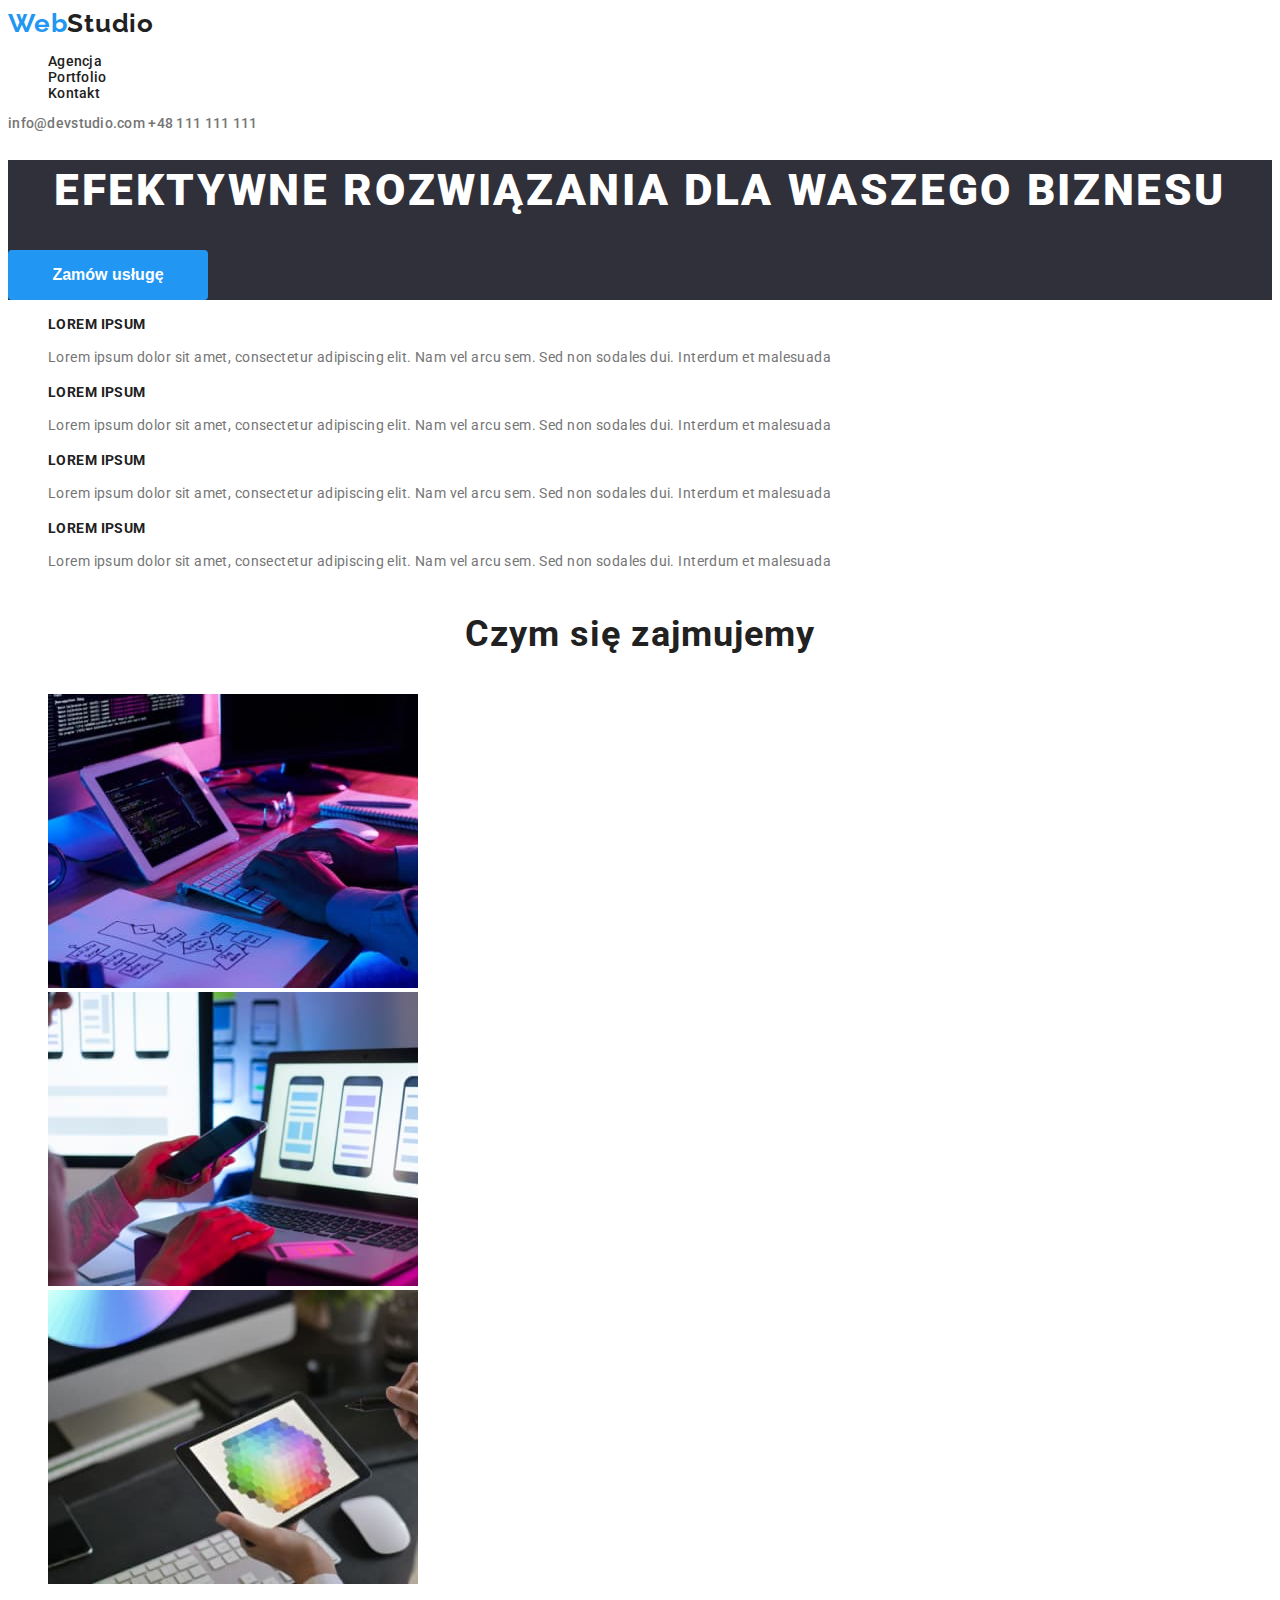
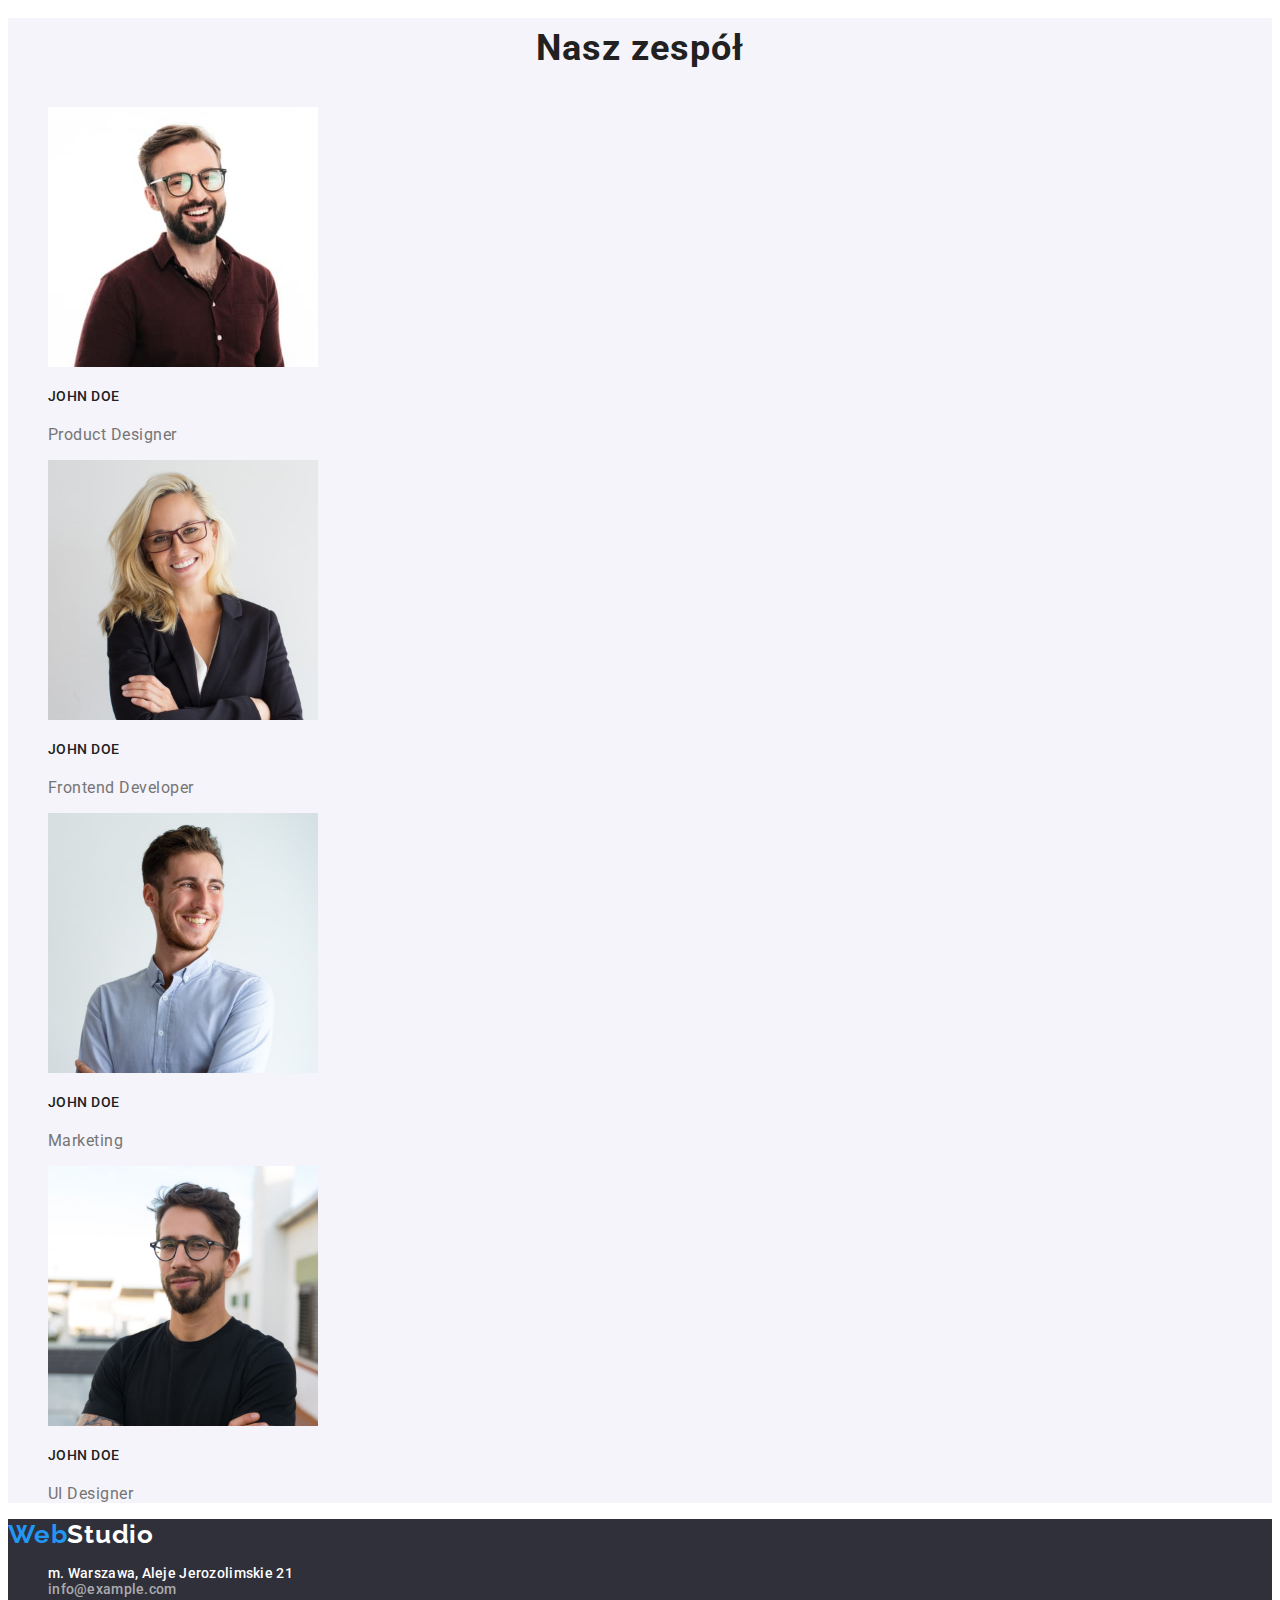
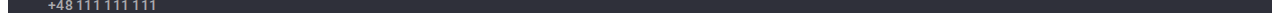
==== index.html @ 9067e8f2 "Add files via upload" ====
<!DOCTYPE html>
<html lang="en">
<head>
    <meta charset="UTF-8">
    <meta http-equiv="X-UA-Compatible" content="IE=edge">
    <meta name="viewport" content="width=device-width, initial-scale=1.0">
    <link href="css/style.css" rel="stylesheet" type="text/css">
    <link rel="preconnect" href="https://fonts.googleapis.com">
    <link rel="preconnect" href="https://fonts.gstatic.com" crossorigin>
    <link href="https://fonts.googleapis.com/css2?family=Raleway:wght@700&family=Roboto:wght@400;500;700;900&display=swap"
        rel="stylesheet">
    <title>Studio</title>
</head>
<body>
    <header class="header">
        <nav class="navigation">
            <a class="navigation-logo" href="#">Web<span>Studio</span></a>
            <ul class="navigation-list">
                <li class="navigation-list-item">
                    <a class="navigation-list-link" href="#">Agencja</a>
                </li>
                <li class="navigation-list-item">
                    <a class="navigation-list-link" href="portfolio.html">Portfolio</a>
                </li>
                <li class="navigation-list-item">
                    <a class="navigation-list-link" href="#">Kontakt</a>
                </li>
            </ul>
        </nav>
        <address class="address">
            <a class="address-email" href="mailto:info@devstudio.com">info@devstudio.com</a>
            <a class="address-phone-number" href="tel:+48111111111">+48 111 111 111</a>
        </address>
        
    </header>
    <main>
        <!--  HERO  -->
        <section class="hero">
            <div class="hero-up-side">
                <h1 class="main-header">EFEKTYWNE ROZWIĄZANIA DLA WASZEGO BIZNESU</h1>
                <button class="modal-btn" type="button">Zamów usługę</button>
            </div>
        </section>
        <section>
            <div class="hero-down-side">
                <ul class="hero-list">
                <li class="hero-list-item">
                    <h3 class="third-header third-header-hero">LOREM IPSUM</h3>
                    <p class="description description-hero">Lorem ipsum dolor sit amet, consectetur adipiscing elit. Nam vel arcu sem. Sed non sodales dui. Interdum et malesuada</p>
                </li>
                <li class="hero-list-item">
                    <h3 class="third-header third-header-hero">LOREM IPSUM</h3>
                    <p class="description description-hero">Lorem ipsum dolor sit amet, consectetur adipiscing elit. Nam vel arcu sem. Sed non sodales dui. Interdum et malesuada</p>
                </li>
                <li class="hero-list-item">
                    <h3 class="third-header third-header-hero">LOREM IPSUM</h3>
                    <p class="description description-hero">Lorem ipsum dolor sit amet, consectetur adipiscing elit. Nam vel arcu sem. Sed non sodales dui. Interdum et malesuada</p>
                </li>
                <li class="hero-list-item">
                    <h3 class="third-header third-header-hero">LOREM IPSUM</h3>
                    <p class="description description-hero">Lorem ipsum dolor sit amet, consectetur adipiscing elit. Nam vel arcu sem. Sed non sodales dui. Interdum et malesuada</p>
                </li>
            </ul> 
            </div>
           
        </section>
        <!--  czym sie zajmujemy  -->
        <section class="about">
            <div class="about-img">
                <h2 class="secound-header">Czym się zajmujemy</h2>
                <ul class="about-img-list">
                    <li class="about-img-list-item">
                        <img class="about-img-list-img"
                        src="images/main/what_we_do/computer.jpg" 
                        alt="computer" 
                        width="370" 
                        height="294"
                        >
                    </li>
                    <li class="about-img-list-item">
                        <img class="about-img-list-img"
                        src="images/main/what_we_do/mobilePhone.jpg" 
                        alt="mobilePhone" 
                        width="370" 
                        height="294"
                        >
                    </li>
                    <li class="about-img-list-item">
                        <img class="about-img-list-img"
                        src="images/main/what_we_do/tablet.jpg" 
                        alt="tablet" 
                        width="370" 
                        height="294"
                        >
                    </li>
                </ul>
            </div>
        </section>
        <!--  Nasz zespół  -->
        <section class="team">
            <div class="team-img">
                <h2 class="secound-header">Nasz zespół</h2>
                <ul class="team-img-list">
                    <li class="team-img-list-item">
                        <img class="team-img-list-img"
                        src="images/main/our_team/Product_Designer.jpg" 
                        alt="John_Doe_Product_Designer" 
                        width="270" 
                        height="260"
                        >
                        <h3 class="third-header third-header-team">John Doe</h3>
                        <p class="description description-team">Product Designer</p>
                    </li>
                    <li class="team-img-list-item">
                        <img class="team-img-list-img"
                        src="images/main/our_team/Frontend_Developer.jpg" 
                        alt="John_Doe_Frontend_Developer"
                        width="270" 
                        height="260" 
                        >
                        <h3 class="third-header third-header-team">John Doe</h3>
                        <p class="description description-team">Frontend Developer</p>
                    </li>
                    <li class="team-img-list-item">
                        <img class="team-img-list-img"
                        src="images/main/our_team/Marketing.jpg" 
                        alt="John_Doe_Marketing" 
                        width="270" 
                        height="260"
                        >
                        <h3 class="third-header third-header-team">John Doe</h3>
                        <p class="description description-team">Marketing</p>
                    </li>
                    <li class="team-img-list-item">
                        <img class="team-img-list-img"
                        src="images/main/our_team/UI_Designer.jpg" 
                        alt="John_Doe_UI_Designer" 
                        width="270" 
                        height="260"
                        >
                        <h3 class="third-header third-header-team">John Doe</h3>
                        <p class="description description-team">UI Designer</p>
                    </li>
                </ul>
            </div>
        </section>
    </main>
    <footer class="footer">
        <a class="navigation-logo" href="#">Web<span id="dark-background">Studio</span></a>
        <address class="address">
            <ul class="footer-list">
                <li class="footer-list-item">
                    <a class="footer-list-link-white"
                    href="https://goo.gl/maps/g1WJz3KEuRLDbhZs7" 
                    target="_blank">m. Warszawa, Aleje Jerozolimskie 21</a>
                </li>
                <li>
                    <a class="footer-list-link-grey" href="mailto:info@example.com">info@example.com</a>
                </li>
                <li>
                    <a class="footer-list-link-grey" href="tel:+48111111111">+48 111 111 111</a>
                </li>
            </ul>
        </address>
    </footer>
</body>
</html>
---- css/style.css ----
:root {
  --main-font: "Roboto", sans-serif;
  --secondary-font: "Raleway", sans-serif;
  --main-color: #2196f3;
  --secound-color: #757575;
  --third-color: #212121;
  --main-background: #e5e5e5;
  --grey-backgroung: #f5f4fa;
  --dark-background: #2f303a;
}
body {
  font-family: var(--main-font);
}
/*===== COMPONENTS =====*/
.address,
.navigation-list {
  font-style: normal;
  font-weight: 500;
  font-size: 14px;
  line-height: 1.143;
  letter-spacing: 0.02em;
}
.description {
  font-weight: 400;
  letter-spacing: 0.03em;
  color: var(--secound-color);
}
.third-header {
  letter-spacing: 0.03em;
  text-transform: uppercase;
  color: var(--third-color);
}
.footer {
  font-size: 14px;
  line-height: 1.714;
  letter-spacing: 0.03em;
  background-color: var(--dark-background);
}
/*===== END COMPONENTS =====*/

/*===== HEADER =====*/
.navigation-logo {
  font-family: var(--secondary-font);
  font-weight: bold;
  font-size: 26px;
  text-decoration: none;
  line-height: 1.192;
  letter-spacing: 0.03em;
  color: var(--main-color);
}
.navigation-logo span {
  color: var(--third-color);
}

.navigation-list {
  list-style: none;
}
.navigation-list-link {
  text-decoration: none;
  color: var(--third-color);
}
.navigation-list-link span {
  color: var(--main-color);
}
#dark-background {
  color: #ffffff;
}
.address-email,
.address-phone-number {
  text-decoration: none;
  color: var(--secound-color);
}
.navigation-list-link:hover,
.navigation-list-link:focus,
.address-email:hover,
.address-email:focus,
.address-phone-number:hover,
.address-phone-number:focus {
  color: var(--main-color);
}
.modal-btn {
  width: 200px;
  height: 50px;
  font-style: normal;
  font-weight: 700;
  font-size: 16px;
  line-height: 1.875;
  color: #ffffff;
  border-radius: 4px;
  border: none;
  cursor: pointer;
}

.address {
  font-style: normal;
  color: var(--secound-color);
}
/*===== END HEADER =====*/

/*===== HERO =====*/
.hero-up-side {
  background-color: var(--dark-background);
}
.main-header {
  font-weight: 900;
  font-size: 44px;
  line-height: 1.364;
  text-align: center;
  letter-spacing: 0.06em;
  text-transform: uppercase;
  color: #ffffff;
}
.modal-btn {
  background-color: var(--main-color);
}
.modal-btn:hover,
.modal-btn:focus {
  background-color: #ffffff;
  color: var(--third-color);
}
.third-header-hero {
  font-weight: 700;
  font-size: 14px;
  line-height: 1.143;
}
.hero-list {
  list-style: none;
}
.description-hero {
  font-size: 14px;
  line-height: 1.714;
}
/*===== END HERO =====*/

/*===== CZYM SIĘ ZAJMUJEMY =====*/
.secound-header {
  font-weight: 700;
  font-size: 36px;
  line-height: 1.667;
  text-align: center;
  letter-spacing: 0.03em;
  color: var(--third-color);
}
.about-img-list {
  list-style: none;
}
/*===== END CZYM SIĘ ZAJMUJEMY =====*/

/*===== NASZ ZESPÓŁ =====*/
.team {
  background-color: var(--grey-backgroung);
}
.team-img-list {
  list-style: none;
}
.third-header-team {
  font-weight: 500;
  font-size: 14px;
  line-height: 1.714;
}
.description-team {
  font-size: 16px;
  line-height: 1.187;
}
/*===== END NASZ ZESPÓŁ =====*/

/*=====  FOOTER =====*/
.footer-list {
  list-style: none;
}
.footer-list-link-white {
  text-decoration: none;
  color: #ffffff;
}
.footer-list-link-grey {
  text-decoration: none;
  color: rgba(255, 255, 255, 0.6);
}
/*===== END FOOTER =====*/

/*===== PORTFOLIO FILTER =====*/
.btn {
  font-weight: 500;
  font-size: 16px;
  line-height: 1.625;
  text-align: center;
  letter-spacing: 0.03em;
  color: var(--third-color);
  background-color: var(--grey-backgroung);
  border-radius: 4px;
  border: none;
  cursor: pointer;
}
.btn:hover,
.btn:focus {
  color: #ffffff;
  background-color: var(--main-color);
}
.filter-buttons-item {
  list-style: none;
}
/*===== END PORTFOLIO FILTER =====*/

/*===== PORTFOLIO CHOICE =====*/
.fig-description,
h3 {
  font-weight: 700;
  font-size: 18px;
  line-height: 2;
  letter-spacing: 0.06em;
  color: var(--third-color);
}
.fig-description,
p {
  font-weight: normal;
  font-size: 16px;
  line-height: 1.875;
  letter-spacing: 0.03em;
  color: var(--secound-color);
}
.portfolio-list {
  list-style: none;
}

/*===== END PORTFOLIO CHOICE =====*/

/*===== FOOTER PORTFOLIO =====*/
.footer-list-link-white:hover,
.footer-list-link-white:focus,
.footer-list-link-grey:hover,
.footer-list-link-grey:focus {
  color: var(--main-color);
}
/*===== END FOOTER PORTFOLIO =====*/
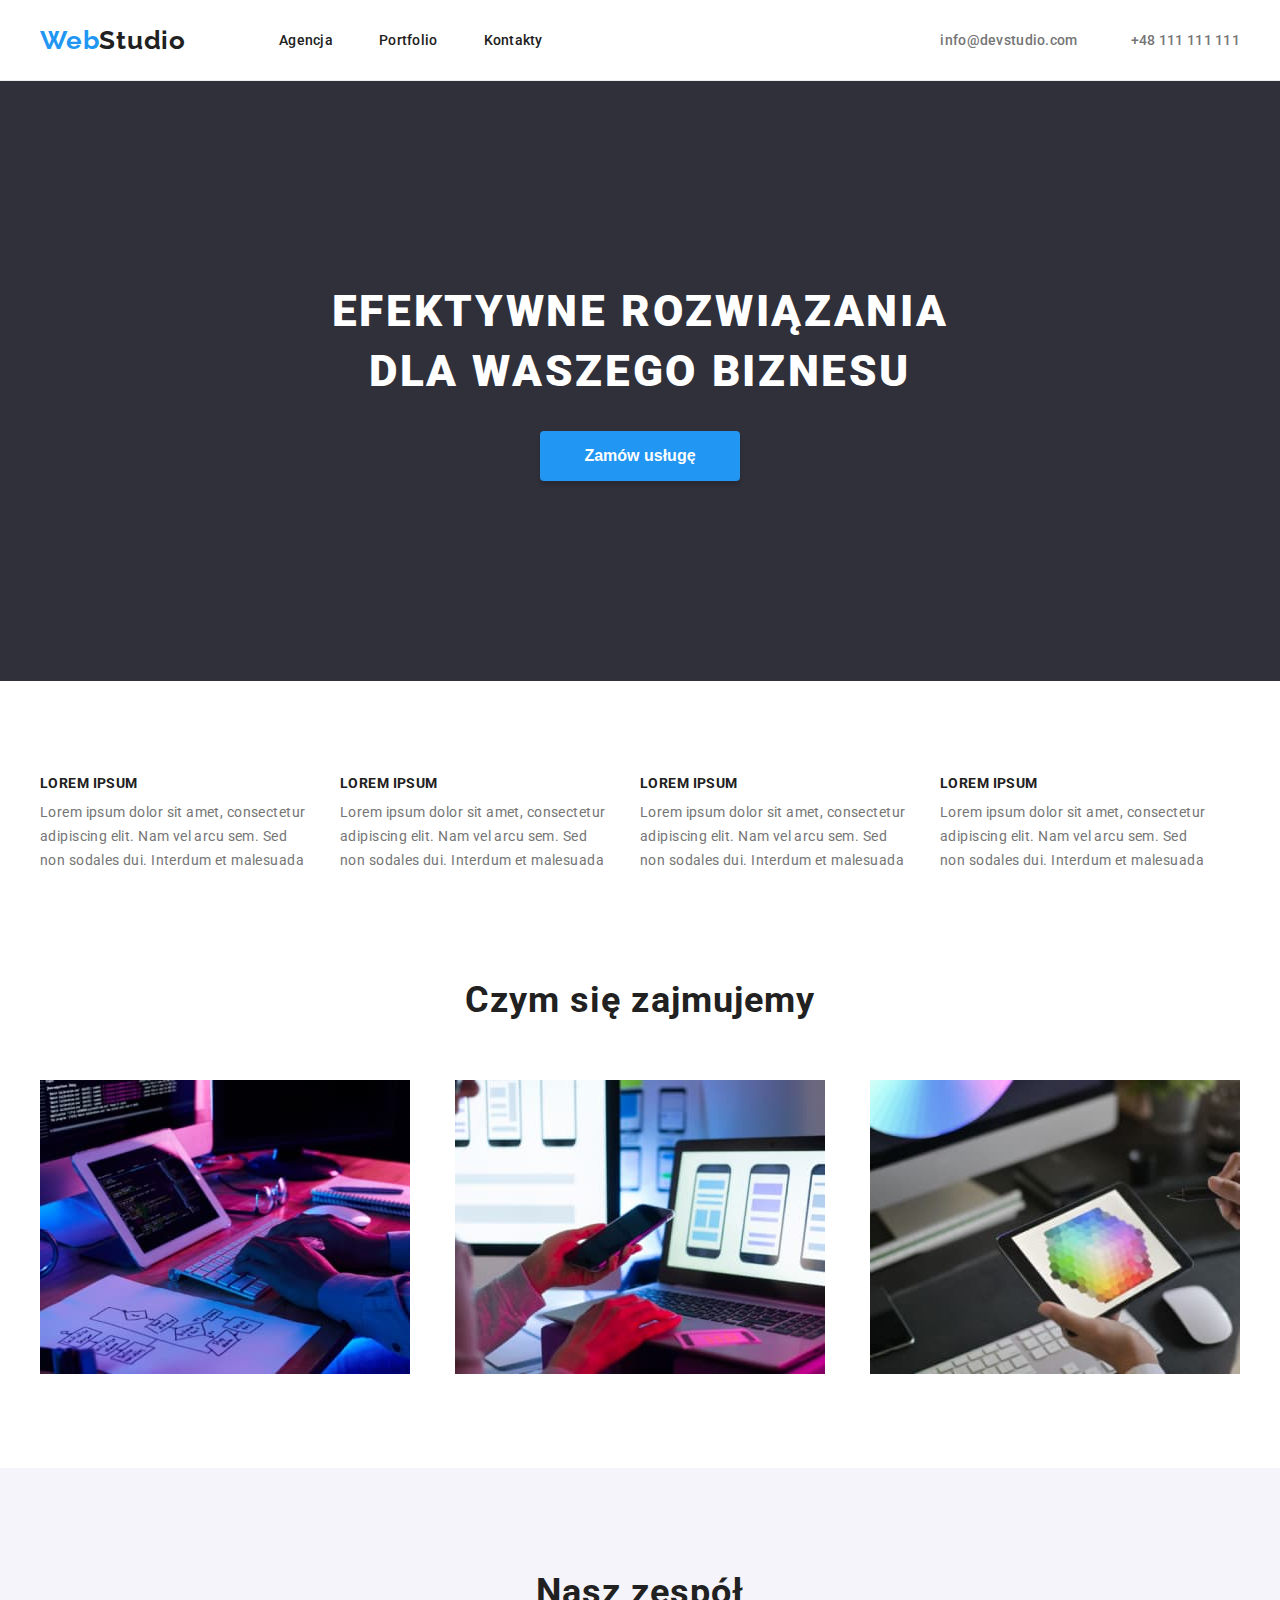
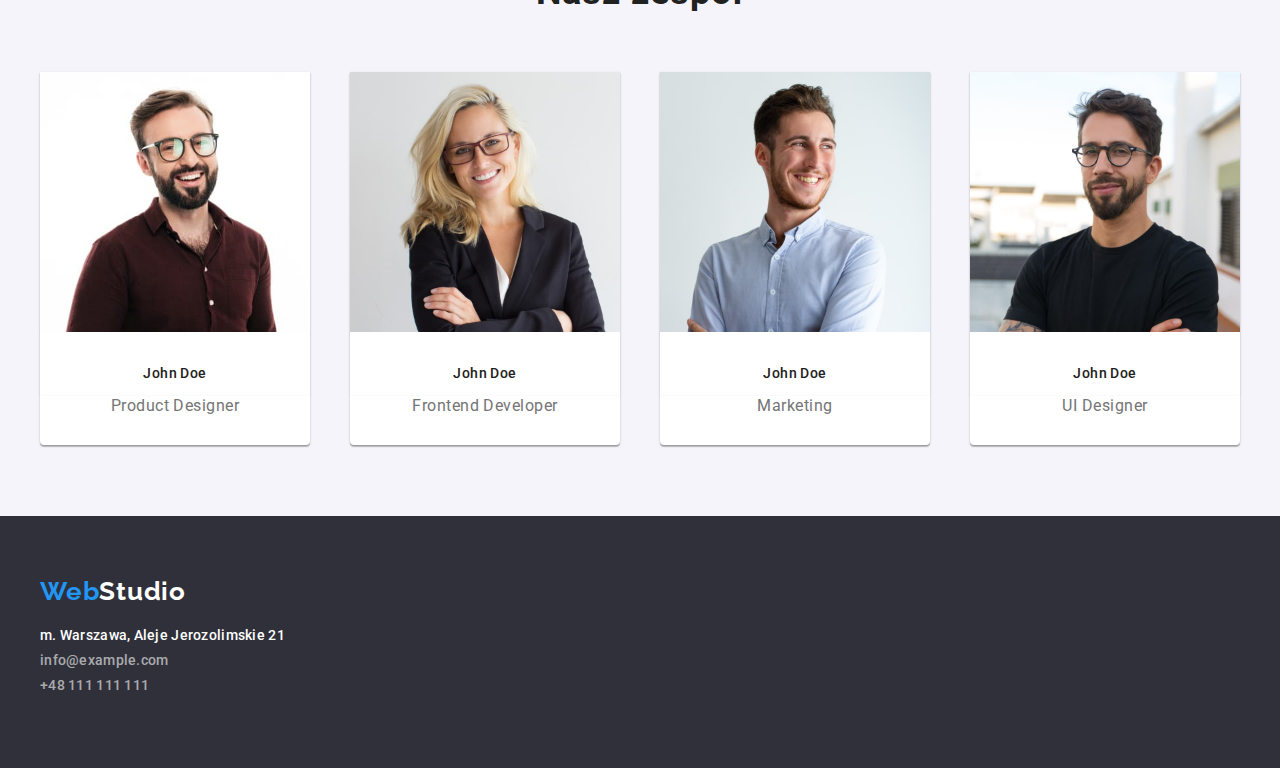
==== commit 0d61cd65: "Add files via upload" ====
--- a/index.html
+++ b/index.html
@@ -4,6 +4,9 @@
     <meta charset="UTF-8">
     <meta http-equiv="X-UA-Compatible" content="IE=edge">
     <meta name="viewport" content="width=device-width, initial-scale=1.0">
+    <link rel="stylesheet" href="https://cdnjs.cloudflare.com/ajax/libs/modern-normalize/1.1.0/modern-normalize.min.css"
+        integrity="sha512-wpPYUAdjBVSE4KJnH1VR1HeZfpl1ub8YT/NKx4PuQ5NmX2tKuGu6U/JRp5y+Y8XG2tV+wKQpNHVUX03MfMFn9Q=="
+        crossorigin="anonymous" referrerpolicy="no-referrer" />
     <link href="css/style.css" rel="stylesheet" type="text/css">
     <link rel="preconnect" href="https://fonts.googleapis.com">
     <link rel="preconnect" href="https://fonts.gstatic.com" crossorigin>
@@ -13,7 +16,8 @@
 </head>
 <body>
     <header class="header">
-        <nav class="navigation">
+        <div class="container">
+           <nav class="navigation">
             <a class="navigation-logo" href="#">Web<span>Studio</span></a>
             <ul class="navigation-list">
                 <li class="navigation-list-item">
@@ -23,26 +27,26 @@
                     <a class="navigation-list-link" href="portfolio.html">Portfolio</a>
                 </li>
                 <li class="navigation-list-item">
-                    <a class="navigation-list-link" href="#">Kontakt</a>
+                    <a class="navigation-list-link" href="#">Kontakty</a>
                 </li>
             </ul>
         </nav>
         <address class="address">
             <a class="address-email" href="mailto:info@devstudio.com">info@devstudio.com</a>
             <a class="address-phone-number" href="tel:+48111111111">+48 111 111 111</a>
-        </address>
-        
+        </address> 
+        </div>
     </header>
     <main>
         <!--  HERO  -->
         <section class="hero">
-            <div class="hero-up-side">
+            <div class="hero-up-side container">
                 <h1 class="main-header">EFEKTYWNE ROZWIĄZANIA DLA WASZEGO BIZNESU</h1>
                 <button class="modal-btn" type="button">Zamów usługę</button>
             </div>
         </section>
         <section>
-            <div class="hero-down-side">
+              <div class="hero-down-side container">
                 <ul class="hero-list">
                 <li class="hero-list-item">
                     <h3 class="third-header third-header-hero">LOREM IPSUM</h3>
@@ -62,12 +66,11 @@
                 </li>
             </ul> 
             </div>
-           
         </section>
         <!--  czym sie zajmujemy  -->
         <section class="about">
-            <div class="about-img">
-                <h2 class="secound-header">Czym się zajmujemy</h2>
+            <div class="about-img container">
+                <h2 class="secound-header-about">Czym się zajmujemy</h2>
                 <ul class="about-img-list">
                     <li class="about-img-list-item">
                         <img class="about-img-list-img"
@@ -98,8 +101,8 @@
         </section>
         <!--  Nasz zespół  -->
         <section class="team">
-            <div class="team-img">
-                <h2 class="secound-header">Nasz zespół</h2>
+            <div class="team-img container">
+                <h2 class="secound-header-team">Nasz zespół</h2>
                 <ul class="team-img-list">
                     <li class="team-img-list-item">
                         <img class="team-img-list-img"
@@ -146,7 +149,10 @@
         </section>
     </main>
     <footer class="footer">
-        <a class="navigation-logo" href="#">Web<span id="dark-background">Studio</span></a>
+        <div class="container">
+            <nav class="navigation">
+               <a class="navigation-logo" href="#">Web<span id="dark-background">Studio</span></a> 
+            </nav>
         <address class="address">
             <ul class="footer-list">
                 <li class="footer-list-item">
@@ -154,14 +160,15 @@
                     href="https://goo.gl/maps/g1WJz3KEuRLDbhZs7" 
                     target="_blank">m. Warszawa, Aleje Jerozolimskie 21</a>
                 </li>
-                <li>
+                <li class="footer-list-item">
                     <a class="footer-list-link-grey" href="mailto:info@example.com">info@example.com</a>
                 </li>
-                <li>
+                <li class="footer-list-item">
                     <a class="footer-list-link-grey" href="tel:+48111111111">+48 111 111 111</a>
                 </li>
             </ul>
         </address>
+        </div>
     </footer>
 </body>
 </html>--- a/css/style.css
+++ b/css/style.css
@@ -8,8 +8,32 @@
   --grey-backgroung: #f5f4fa;
   --dark-background: #2f303a;
 }
+body,
+h1,
+h2,
+h3,
+h4,
+h5,
+h6,
+p,
+ul {
+  text-align: center;
+  margin: 0;
+  padding: 0;
+}
 body {
+  box-sizing: border-box;
   font-family: var(--main-font);
+  max-width: 1600px;
+}
+img {
+  display: block;
+}
+.container {
+  width: 1200px;
+  padding: 0 15px;
+  align-items: center;
+  margin: 0 auto;
 }
 /*===== COMPONENTS =====*/
 .address,
@@ -31,6 +55,7 @@
   color: var(--third-color);
 }
 .footer {
+  height: 252px;
   font-size: 14px;
   line-height: 1.714;
   letter-spacing: 0.03em;
@@ -39,10 +64,29 @@
 /*===== END COMPONENTS =====*/
 
 /*===== HEADER =====*/
+.header {
+  border-bottom: 1px solid #ececec;
+}
+.header .container {
+  display: flex;
+  align-items: center;
+  height: 80px;
+}
+.navigation {
+  display: flex;
+}
+.navigation-list {
+  display: flex;
+  align-items: center;
+}
+.navigation-list-item:not(:last-child) {
+  margin-right: 46px;
+}
 .navigation-logo {
   font-family: var(--secondary-font);
   font-weight: bold;
   font-size: 26px;
+  margin-right: 93px;
   text-decoration: none;
   line-height: 1.192;
   letter-spacing: 0.03em;
@@ -87,8 +131,15 @@
   line-height: 1.875;
   color: #ffffff;
   border-radius: 4px;
+  box-shadow: 0px 4px 4px rgba(0, 0, 0, 0.15);
   border: none;
   cursor: pointer;
+}
+.header .address {
+  margin-left: auto;
+}
+.header .address-email {
+  margin-right: 50px;
 }
 
 .address {
@@ -98,20 +149,32 @@
 /*===== END HEADER =====*/
 
 /*===== HERO =====*/
+.hero {
+  background-color: var(--dark-background);
+}
 .hero-up-side {
-  background-color: var(--dark-background);
+  display: flex;
+  flex-direction: column;
+  align-items: center;
+  justify-content: center;
+  height: 600px;
 }
 .main-header {
+  width: 696px;
+  height: 120px;
   font-weight: 900;
   font-size: 44px;
+  text-transform: uppercase;
   line-height: 1.364;
   text-align: center;
   letter-spacing: 0.06em;
-  text-transform: uppercase;
   color: #ffffff;
 }
 .modal-btn {
+  width: 200px;
+  height: 50px;
   background-color: var(--main-color);
+  margin-top: 30px;
 }
 .modal-btn:hover,
 .modal-btn:focus {
@@ -119,21 +182,67 @@
   color: var(--third-color);
 }
 .third-header-hero {
+  width: 270px;
+  height: 16px;
   font-weight: 700;
   font-size: 14px;
+  margin-bottom: 10px;
   line-height: 1.143;
+  text-align: left;
 }
 .hero-list {
   list-style: none;
+  display: flex;
+  margin-top: 94px;
+}
+.hero-list-item:first-child {
+  margin-right: 30px;
+}
+.hero-list-item:nth-child(2) {
+  margin-right: 30px;
+}
+.hero-list-item:nth-child(3) {
+  margin-right: 30px;
 }
 .description-hero {
+  width: 270px;
+  height: 75px;
   font-size: 14px;
   line-height: 1.714;
+  text-align: start;
 }
 /*===== END HERO =====*/
 
 /*===== CZYM SIĘ ZAJMUJEMY =====*/
-.secound-header {
+.about {
+  margin-top: 94px;
+}
+.secound-header-about {
+  font-weight: 700;
+  font-size: 36px;
+  margin-bottom: 50px;
+  line-height: 1.667;
+  text-align: center;
+  letter-spacing: 0.03em;
+  color: var(--third-color);
+}
+.about-img-list {
+  display: flex;
+  list-style: none;
+  justify-content: space-between;
+}
+
+/*===== END CZYM SIĘ ZAJMUJEMY =====*/
+
+/*===== NASZ ZESPÓŁ =====*/
+.team {
+  background-color: var(--grey-backgroung);
+  margin-top: 94px;
+  height: 648px;
+}
+.secound-header-team {
+  padding-top: 94px;
+  margin-bottom: 50px;
   font-weight: 700;
   font-size: 36px;
   line-height: 1.667;
@@ -141,32 +250,52 @@
   letter-spacing: 0.03em;
   color: var(--third-color);
 }
-.about-img-list {
-  list-style: none;
-}
-/*===== END CZYM SIĘ ZAJMUJEMY =====*/
-
-/*===== NASZ ZESPÓŁ =====*/
-.team {
-  background-color: var(--grey-backgroung);
-}
 .team-img-list {
-  list-style: none;
+  display: flex;
+  justify-content: space-between;
+  list-style: none;
+}
+.team-img-list-img {
+  box-shadow: 0px 1px 3px rgba(0, 0, 0, 0.12), 0px 1px 1px rgba(0, 0, 0, 0.14),
+    0px 2px 1px rgba(0, 0, 0, 0.2);
 }
 .third-header-team {
+  padding-top: 30px;
+  padding-bottom: 10px;
   font-weight: 500;
   font-size: 14px;
   line-height: 1.714;
+  background-color: #ffffff;
+  text-transform: none;
+  box-shadow: 0px 1px 3px rgba(0, 0, 0, 0.12), 0px 1px 1px rgba(0, 0, 0, 0.14),
+    0px 2px 1px rgba(0, 0, 0, 0.2);
 }
 .description-team {
   font-size: 16px;
   line-height: 1.187;
+  background-color: #ffffff;
+  text-transform: none;
+  padding-bottom: 30px;
+  box-shadow: 0px 1px 3px rgba(0, 0, 0, 0.12), 0px 1px 1px rgba(0, 0, 0, 0.14),
+    0px 2px 1px rgba(0, 0, 0, 0.2);
+  border-radius: 0px 0px 4px 4px;
 }
 /*===== END NASZ ZESPÓŁ =====*/
 
 /*=====  FOOTER =====*/
+.footer .container {
+  padding-top: 60px;
+  padding-bottom: 60px;
+}
 .footer-list {
-  list-style: none;
+  display: flex;
+  flex-direction: column;
+  margin-top: 20px;
+  text-align: start;
+  list-style: none;
+}
+.footer-list-item {
+  margin-bottom: 9px;
 }
 .footer-list-link-white {
   text-decoration: none;
@@ -180,10 +309,11 @@
 
 /*===== PORTFOLIO FILTER =====*/
 .btn {
+  height: 38px;
+  margin-right: 8px;
   font-weight: 500;
   font-size: 16px;
   line-height: 1.625;
-  text-align: center;
   letter-spacing: 0.03em;
   color: var(--third-color);
   background-color: var(--grey-backgroung);
@@ -191,10 +321,21 @@
   border: none;
   cursor: pointer;
 }
+.span-btn {
+  padding: 0px 20px;
+}
 .btn:hover,
 .btn:focus {
   color: #ffffff;
   background-color: var(--main-color);
+  box-shadow: 0px 3px 1px rgba(0, 0, 0, 0.1), 0px 1px 2px rgba(0, 0, 0, 0.08),
+    0px 2px 2px rgba(0, 0, 0, 0.12);
+}
+
+.filter-buttons-list {
+  display: flex;
+  justify-content: center;
+  margin-top: 94px;
 }
 .filter-buttons-item {
   list-style: none;
@@ -202,33 +343,63 @@
 /*===== END PORTFOLIO FILTER =====*/
 
 /*===== PORTFOLIO CHOICE =====*/
-.fig-description,
-h3 {
+.choice {
+  margin-top: 50px;
+}
+.fig-description h3 {
+  width: 322px;
+  height: 36px;
+  margin: 20px 24px 4px 24px;
   font-weight: 700;
   font-size: 18px;
   line-height: 2;
+  text-align: left;
   letter-spacing: 0.06em;
   color: var(--third-color);
 }
-.fig-description,
-p {
+.fig-description p {
+  width: 322px;
+  height: 30px;
+  margin: 0px 24px 20px 24px;
   font-weight: normal;
   font-size: 16px;
   line-height: 1.875;
+  text-align: left;
   letter-spacing: 0.03em;
   color: var(--secound-color);
 }
 .portfolio-list {
-  list-style: none;
-}
-
+  display: flex;
+  flex-wrap: wrap;
+  list-style: none;
+}
+.portfolio-list-item:first-child,
+.portfolio-list-item:nth-child(2),
+.portfolio-list-item:nth-child(4),
+.portfolio-list-item:nth-child(5),
+.portfolio-list-item:nth-child(7),
+.portfolio-list-item:nth-child(8) {
+  margin-right: 42px;
+}
+.portfolio-list-item:first-child,
+.portfolio-list-item:nth-child(2),
+.portfolio-list-item:nth-child(4),
+.portfolio-list-item:nth-child(5) {
+  margin-bottom: 42px;
+}
+.portfolio-list-item:nth-child(7),
+.portfolio-list-item:nth-child(8),
+.portfolio-list-item:last-child {
+  margin-bottom: 94px;
+}
+.portfolio-figure {
+  width: 370px;
+  height: 404px;
+  margin: 0px;
+  background: #ffffff;
+  border: 1px solid #eeeeee;
+}
 /*===== END PORTFOLIO CHOICE =====*/
 
 /*===== FOOTER PORTFOLIO =====*/
-.footer-list-link-white:hover,
-.footer-list-link-white:focus,
-.footer-list-link-grey:hover,
-.footer-list-link-grey:focus {
-  color: var(--main-color);
-}
-/*===== END FOOTER PORTFOLIO =====*/+/*===== END FOOTER PORTFOLIO =====*/
